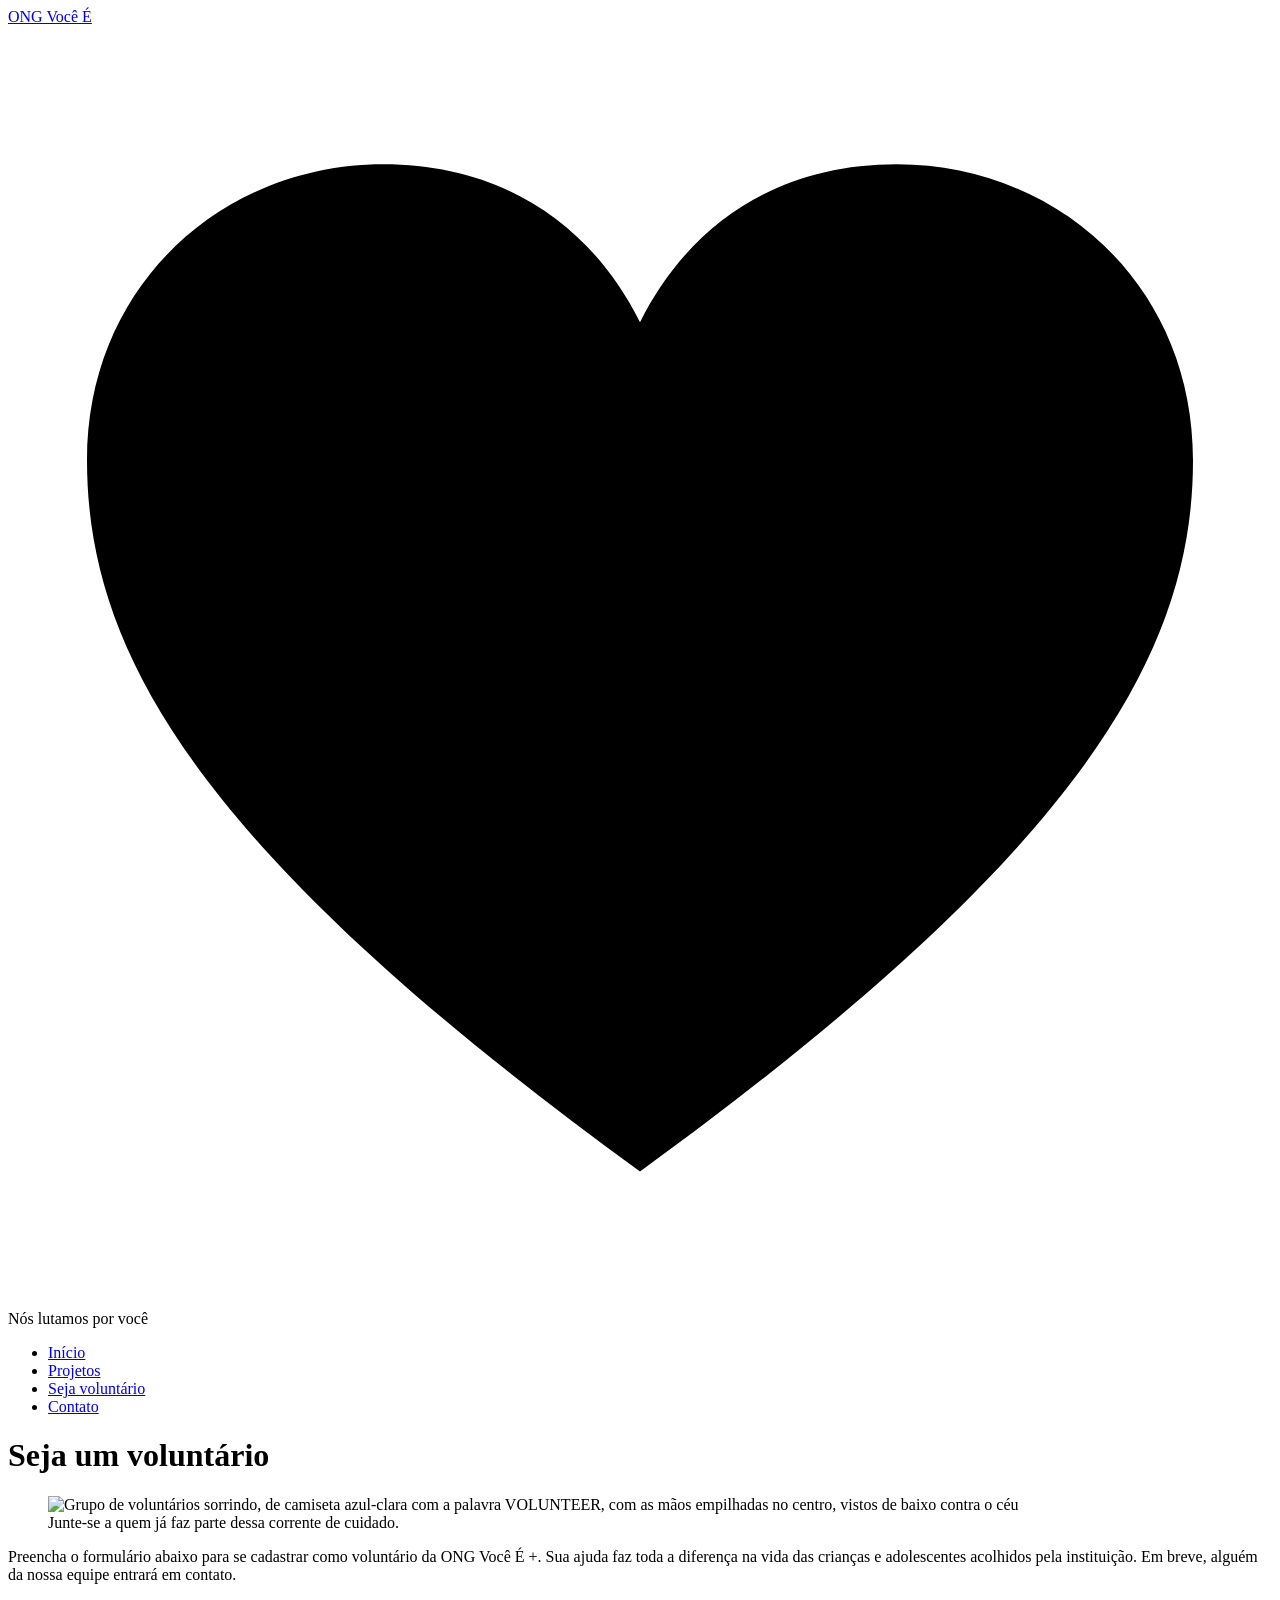
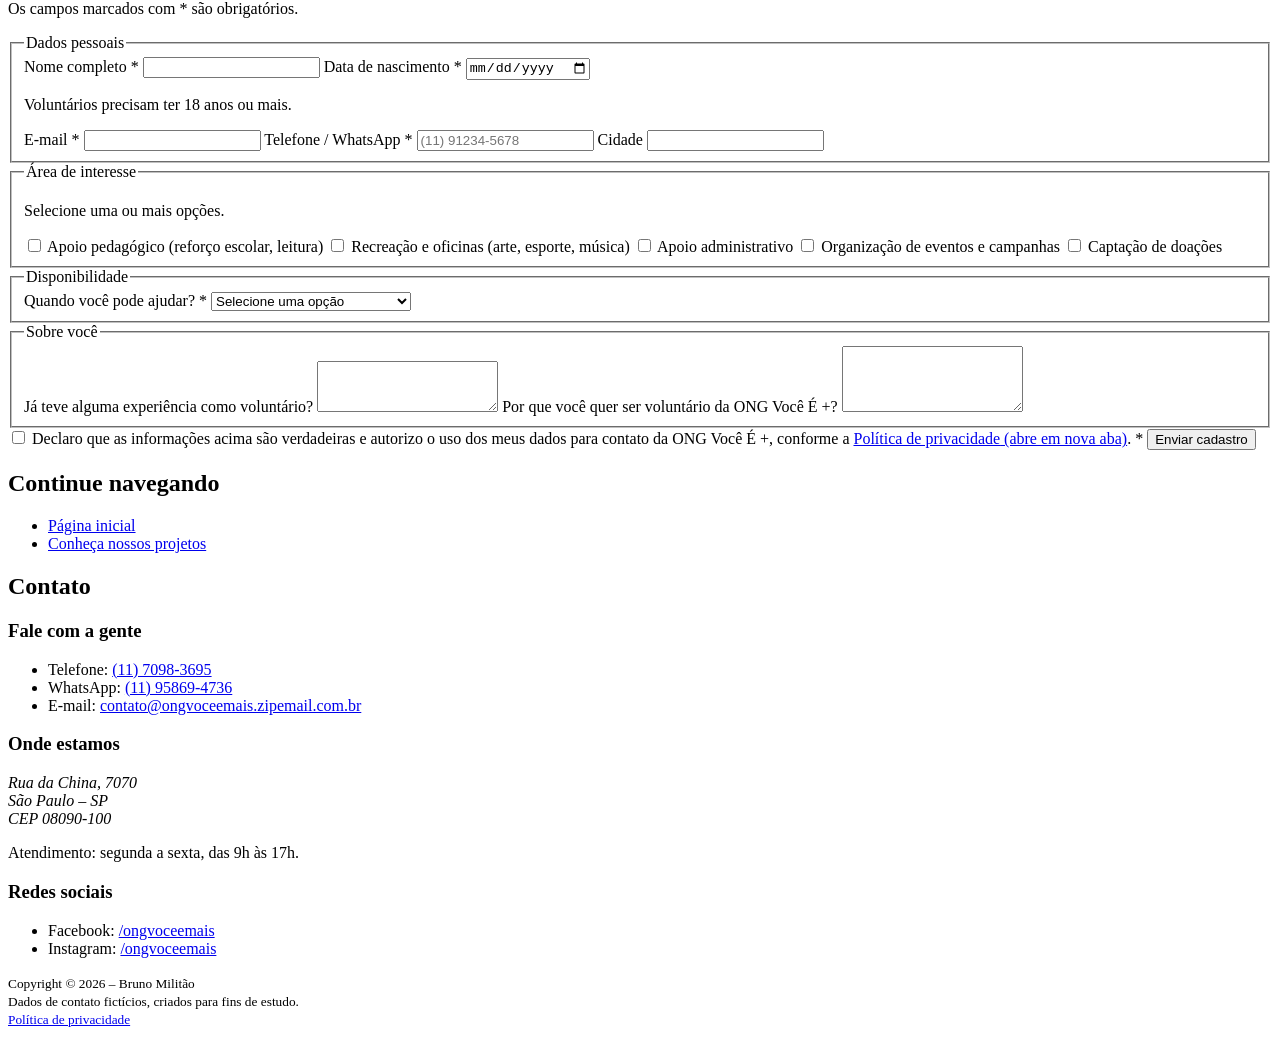
==== cadastro-voluntario.html @ ab565394 "feat: adicionar versão inicial do projeto ONG Você É + Adiciona estrutura HTML, estilos CSS, scripts" ====
<!DOCTYPE html>
<html lang="pt-BR">
<head>
  <meta charset="UTF-8">
  <meta name="viewport" content="width=device-width, initial-scale=1">
  <title>Seja voluntário | ONG Você É +</title>
  <meta name="description" content="Cadastre-se como voluntário da ONG Você É + e ajude crianças e adolescentes acolhidos pela instituição.">

  <link rel="stylesheet" href="css/styles.css">
</head>

<body class="pagina-cadastro">

  <header class="topo">
    <div class="marca">
      <a class="marca-nome" href="ong-voce-e-mais.html">
        ONG Você É
        <svg class="logo-mais" viewBox="0 0 64 64" role="img" aria-label="mais" focusable="false">
          <path class="coracao" d="M32 58C10 42 4 32 4 22C4 13 11 7 19 7C25 7 29.5 10 32 15C34.5 10 39 7 45 7C53 7 60 13 60 22C60 32 54 42 32 58Z"/>
          <path class="mais" d="M32 21V41M22 31H42"/>
        </svg>
      </a>
      <p>Nós lutamos por você</p>
    </div>

    <nav aria-label="Menu principal">
      <ul>
        <li><a href="ong-voce-e-mais.html">Início</a></li>
        <li><a href="projetos.html">Projetos</a></li>
        <li><a href="cadastro-voluntario.html" aria-current="page">Seja voluntário</a></li>
        <li><a href="#contato">Contato</a></li>
      </ul>
    </nav>
  </header>

  <main id="conteudo-principal">
    <h1>Seja um voluntário</h1>
    <figure class="figura-topo">
      <picture>
        <img width="880" height="528" src="img/333.jpeg" alt="Grupo de voluntários sorrindo, de camiseta azul-clara com a palavra VOLUNTEER, com as mãos empilhadas no centro, vistos de baixo contra o céu">
      </picture>
      <figcaption>Junte-se a quem já faz parte dessa corrente de cuidado.</figcaption>
    </figure>

    <p class="intro">
      Preencha o formulário abaixo para se cadastrar como voluntário da ONG Você É +.
      Sua ajuda faz toda a diferença na vida das crianças e adolescentes acolhidos pela
      instituição. Em breve, alguém da nossa equipe entrará em contato.
    </p>

    <!-- Mensagem de confirmação ou erro (preenchida por js/cadastro.js) -->
    <div id="retorno-cadastro" class="retorno" role="status" hidden></div>

    <!-- Formulário em MODO DEMONSTRAÇÃO: sem data-endpoint, nada é enviado.
         Para receber cadastros de verdade, preencha data-endpoint (e action,
         para funcionar também sem JavaScript) com o endereço de um servidor ou
         serviço de formulários, como o Formspree. -->
    <form id="form-voluntario" class="formulario" action="#" method="post" data-endpoint="">

      <p class="campo-ajuda">Os campos marcados com <span class="obrigatorio">*</span> são obrigatórios.</p>

      <fieldset>
        <legend>Dados pessoais</legend>

        <label for="nome">Nome completo <span class="obrigatorio" aria-hidden="true">*</span></label>
        <input type="text" id="nome" name="nome" autocomplete="name" required>

        <label for="nascimento">Data de nascimento <span class="obrigatorio" aria-hidden="true">*</span></label>
        <input type="date" id="nascimento" name="nascimento" autocomplete="bday" required
               aria-describedby="nascimento-ajuda" data-idade-minima="18">
        <p class="campo-ajuda" id="nascimento-ajuda">Voluntários precisam ter 18 anos ou mais.</p>

        <label for="email">E-mail <span class="obrigatorio" aria-hidden="true">*</span></label>
        <input type="email" id="email" name="email" autocomplete="email" required>

        <label for="telefone">Telefone / WhatsApp <span class="obrigatorio" aria-hidden="true">*</span></label>
        <input type="tel" id="telefone" name="telefone" autocomplete="tel" placeholder="(11) 91234-5678" required>

        <label for="cidade">Cidade</label>
        <input type="text" id="cidade" name="cidade" autocomplete="address-level2">
      </fieldset>

      <fieldset>
        <legend>Área de interesse</legend>
        <p class="campo-ajuda">Selecione uma ou mais opções.</p>

        <label class="checkbox">
          <input type="checkbox" name="area" value="apoio-pedagogico">
          Apoio pedagógico (reforço escolar, leitura)
        </label>
        <label class="checkbox">
          <input type="checkbox" name="area" value="recreacao">
          Recreação e oficinas (arte, esporte, música)
        </label>
        <label class="checkbox">
          <input type="checkbox" name="area" value="administrativo">
          Apoio administrativo
        </label>
        <label class="checkbox">
          <input type="checkbox" name="area" value="eventos">
          Organização de eventos e campanhas
        </label>
        <label class="checkbox">
          <input type="checkbox" name="area" value="doacoes">
          Captação de doações
        </label>
      </fieldset>

      <fieldset>
        <legend>Disponibilidade</legend>

        <label for="disponibilidade">Quando você pode ajudar? <span class="obrigatorio" aria-hidden="true">*</span></label>
        <select id="disponibilidade" name="disponibilidade" required>
          <option value="">Selecione uma opção</option>
          <option value="dias-uteis">Dias úteis</option>
          <option value="fins-de-semana">Fins de semana</option>
          <option value="eventual">Eventual / conforme demanda</option>
        </select>
      </fieldset>

      <fieldset>
        <legend>Sobre você</legend>

        <label for="experiencia">Já teve alguma experiência como voluntário?</label>
        <textarea id="experiencia" name="experiencia" rows="3"></textarea>

        <label for="mensagem">Por que você quer ser voluntário da ONG Você É +?</label>
        <textarea id="mensagem" name="mensagem" rows="4"></textarea>
      </fieldset>

      <label class="checkbox checkbox-termo">
        <input type="checkbox" name="termo" required>
        <span>
          Declaro que as informações acima são verdadeiras e autorizo o uso dos meus dados
          para contato da ONG Você É +, conforme a
          <a href="privacidade.html" target="_blank" rel="noopener">Política de privacidade<span class="so-leitor"> (abre em nova aba)</span></a>.
          <span class="obrigatorio" aria-hidden="true">*</span>
        </span>
      </label>

      <button type="submit" class="botao-enviar">Enviar cadastro</button>
    </form>

    <nav class="mais-paginas" aria-labelledby="mais-paginas-titulo">
      <h2 id="mais-paginas-titulo">Continue navegando</h2>
      <ul>
        <li><a href="ong-voce-e-mais.html">Página inicial</a></li>
        <li><a href="projetos.html">Conheça nossos projetos</a></li>
      </ul>
    </nav>

  </main>

  <footer id="contato">
    <div class="rodape-conteudo">
      <h2>Contato</h2>

      <div class="contato-grade">
        <div>
          <h3>Fale com a gente</h3>
          <ul>
            <li>Telefone: <a class="tel" href="tel:+551170983695">(11) 7098-3695</a></li>
            <li>WhatsApp: <a class="tel" href="https://wa.me/5511958694736">(11) 95869-4736</a></li>
            <li>E-mail: <a href="mailto:contato@ongvoceemais.zipemail.com.br">contato@ongvoceemais.zipemail.com.br</a></li>
          </ul>
        </div>

        <div>
          <h3>Onde estamos</h3>
          <address>
            Rua da China, 7070<br>
            São Paulo &ndash; SP<br>
            CEP 08090-100
          </address>
          <p>Atendimento: segunda a sexta, das 9h às 17h.</p>
        </div>

        <div>
          <h3>Redes sociais</h3>
          <ul>
            <li>Facebook: <a href="https://facebook.com/ongvoceemais">/ongvoceemais</a></li>
            <li>Instagram: <a href="https://instagram.com/ongvoceemais">/ongvoceemais</a></li>
          </ul>
        </div>
      </div>

      <p class="rodape-fim">
        <small>Copyright &copy; 2026 &ndash; Bruno Militão</small><br>
        <small>Dados de contato fictícios, criados para fins de estudo.</small><br>
        <small><a href="privacidade.html">Política de privacidade</a></small>
      </p>
    </div>
  </footer>

  <script src="js/cadastro.js" defer></script>
  <script src="js/copiar-pix.js" defer></script>
  <script src="js/router.js" defer></script>
</body>
</html>
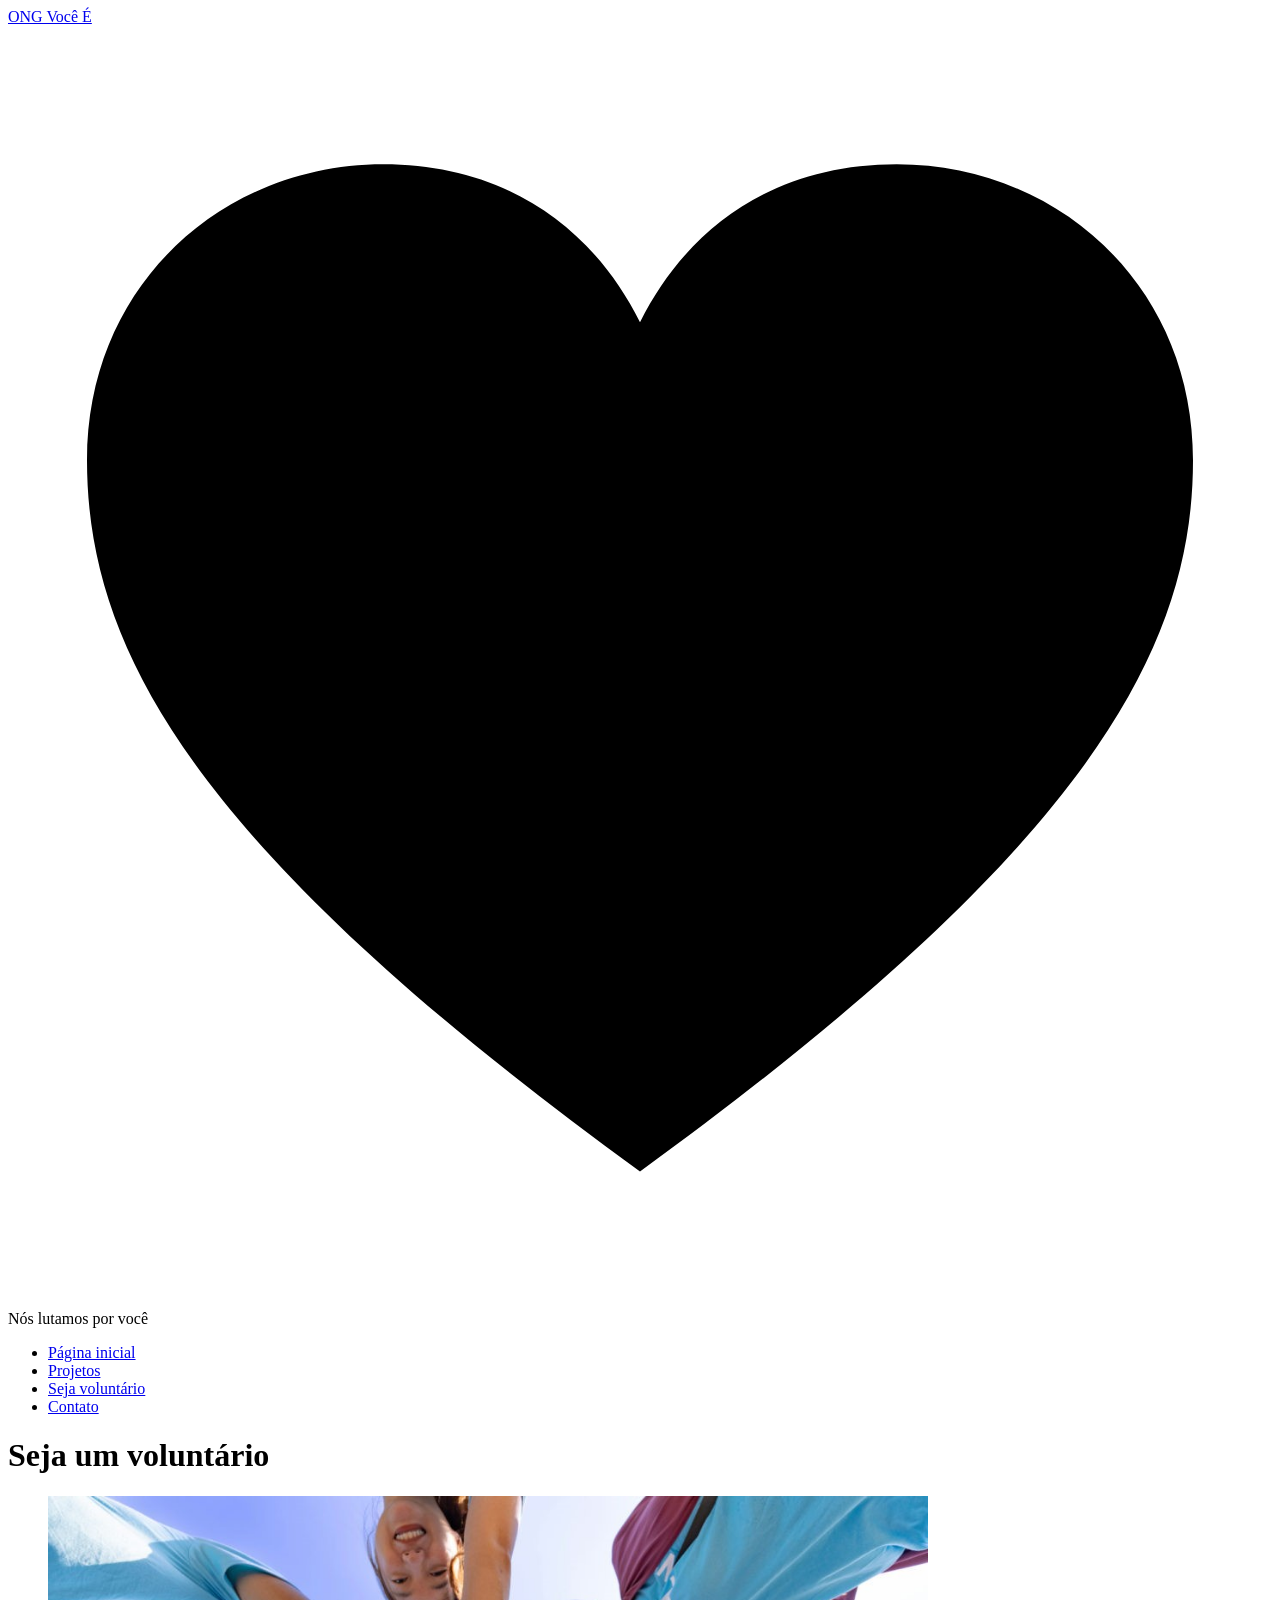
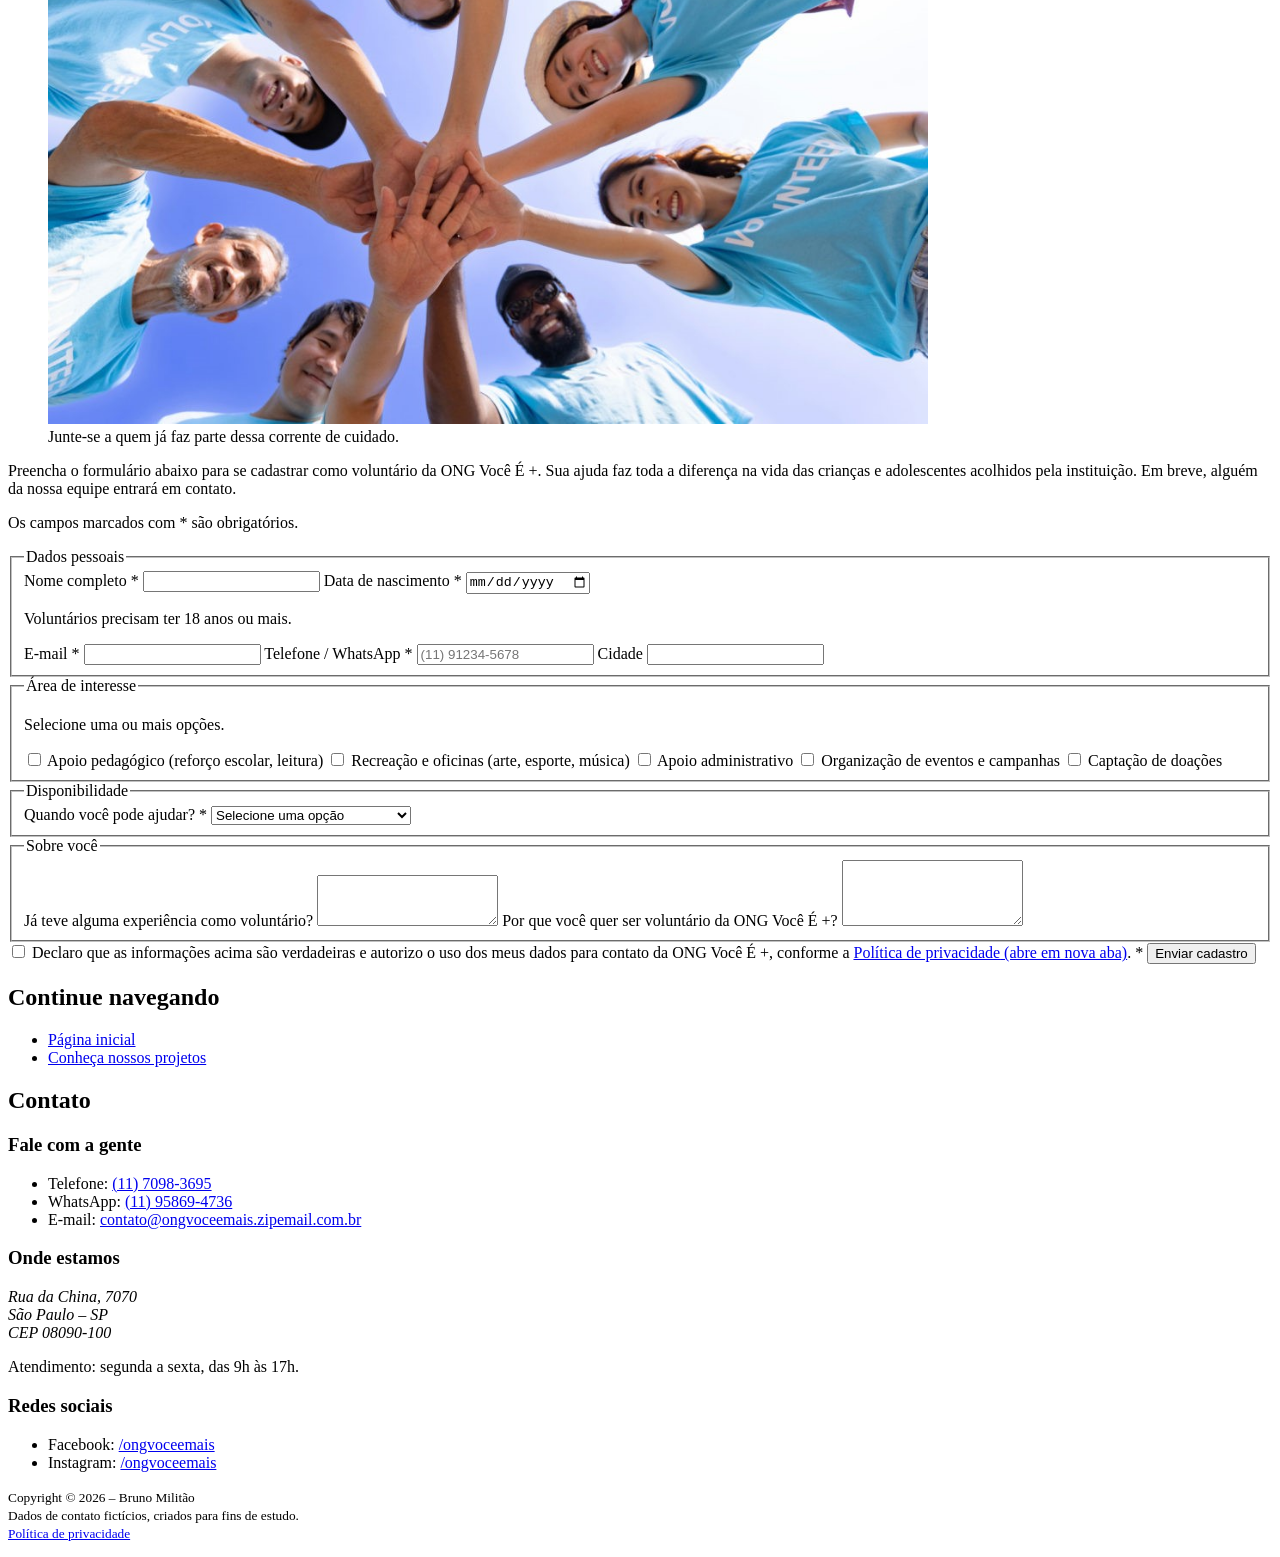
==== commit 43d7f54a: "fix: corrigir caminhos da página de voluntariado Atualiza referências de CSS, imagem, scripts e link" ====
--- a/cadastro-voluntario.html
+++ b/cadastro-voluntario.html
@@ -6,14 +6,14 @@
   <title>Seja voluntário | ONG Você É +</title>
   <meta name="description" content="Cadastre-se como voluntário da ONG Você É + e ajude crianças e adolescentes acolhidos pela instituição.">
 
-  <link rel="stylesheet" href="css/styles.css">
+  <link rel="stylesheet" href="estilos.css">
 </head>
 
 <body class="pagina-cadastro">
 
   <header class="topo">
     <div class="marca">
-      <a class="marca-nome" href="ong-voce-e-mais.html">
+      <a class="marca-nome" href="index.html">
         ONG Você É
         <svg class="logo-mais" viewBox="0 0 64 64" role="img" aria-label="mais" focusable="false">
           <path class="coracao" d="M32 58C10 42 4 32 4 22C4 13 11 7 19 7C25 7 29.5 10 32 15C34.5 10 39 7 45 7C53 7 60 13 60 22C60 32 54 42 32 58Z"/>
@@ -24,8 +24,7 @@
     </div>
 
     <nav aria-label="Menu principal">
-      <ul>
-        <li><a href="ong-voce-e-mais.html">Início</a></li>
+      <ul><li><a href="index.html">Página inicial</a></li>
         <li><a href="projetos.html">Projetos</a></li>
         <li><a href="cadastro-voluntario.html" aria-current="page">Seja voluntário</a></li>
         <li><a href="#contato">Contato</a></li>
@@ -37,7 +36,7 @@
     <h1>Seja um voluntário</h1>
     <figure class="figura-topo">
       <picture>
-        <img width="880" height="528" src="img/333.jpeg" alt="Grupo de voluntários sorrindo, de camiseta azul-clara com a palavra VOLUNTEER, com as mãos empilhadas no centro, vistos de baixo contra o céu">
+        <img width="880" height="528" src="333.jpeg" alt="Grupo de voluntários sorrindo, de camiseta azul-clara com a palavra VOLUNTEER, com as mãos empilhadas no centro, vistos de baixo contra o céu">
       </picture>
       <figcaption>Junte-se a quem já faz parte dessa corrente de cuidado.</figcaption>
     </figure>
@@ -144,7 +143,7 @@
     <nav class="mais-paginas" aria-labelledby="mais-paginas-titulo">
       <h2 id="mais-paginas-titulo">Continue navegando</h2>
       <ul>
-        <li><a href="ong-voce-e-mais.html">Página inicial</a></li>
+        <li><a href="index.html">Página inicial</a></li>
         <li><a href="projetos.html">Conheça nossos projetos</a></li>
       </ul>
     </nav>
@@ -192,8 +191,8 @@
     </div>
   </footer>
 
-  <script src="js/cadastro.js" defer></script>
-  <script src="js/copiar-pix.js" defer></script>
-  <script src="js/router.js" defer></script>
+<script src="cadastro.js" defer></script>
+<script src="copiar-pix.js" defer></script>
+<script src="roteador.js" defer></script>
 </body>
 </html>
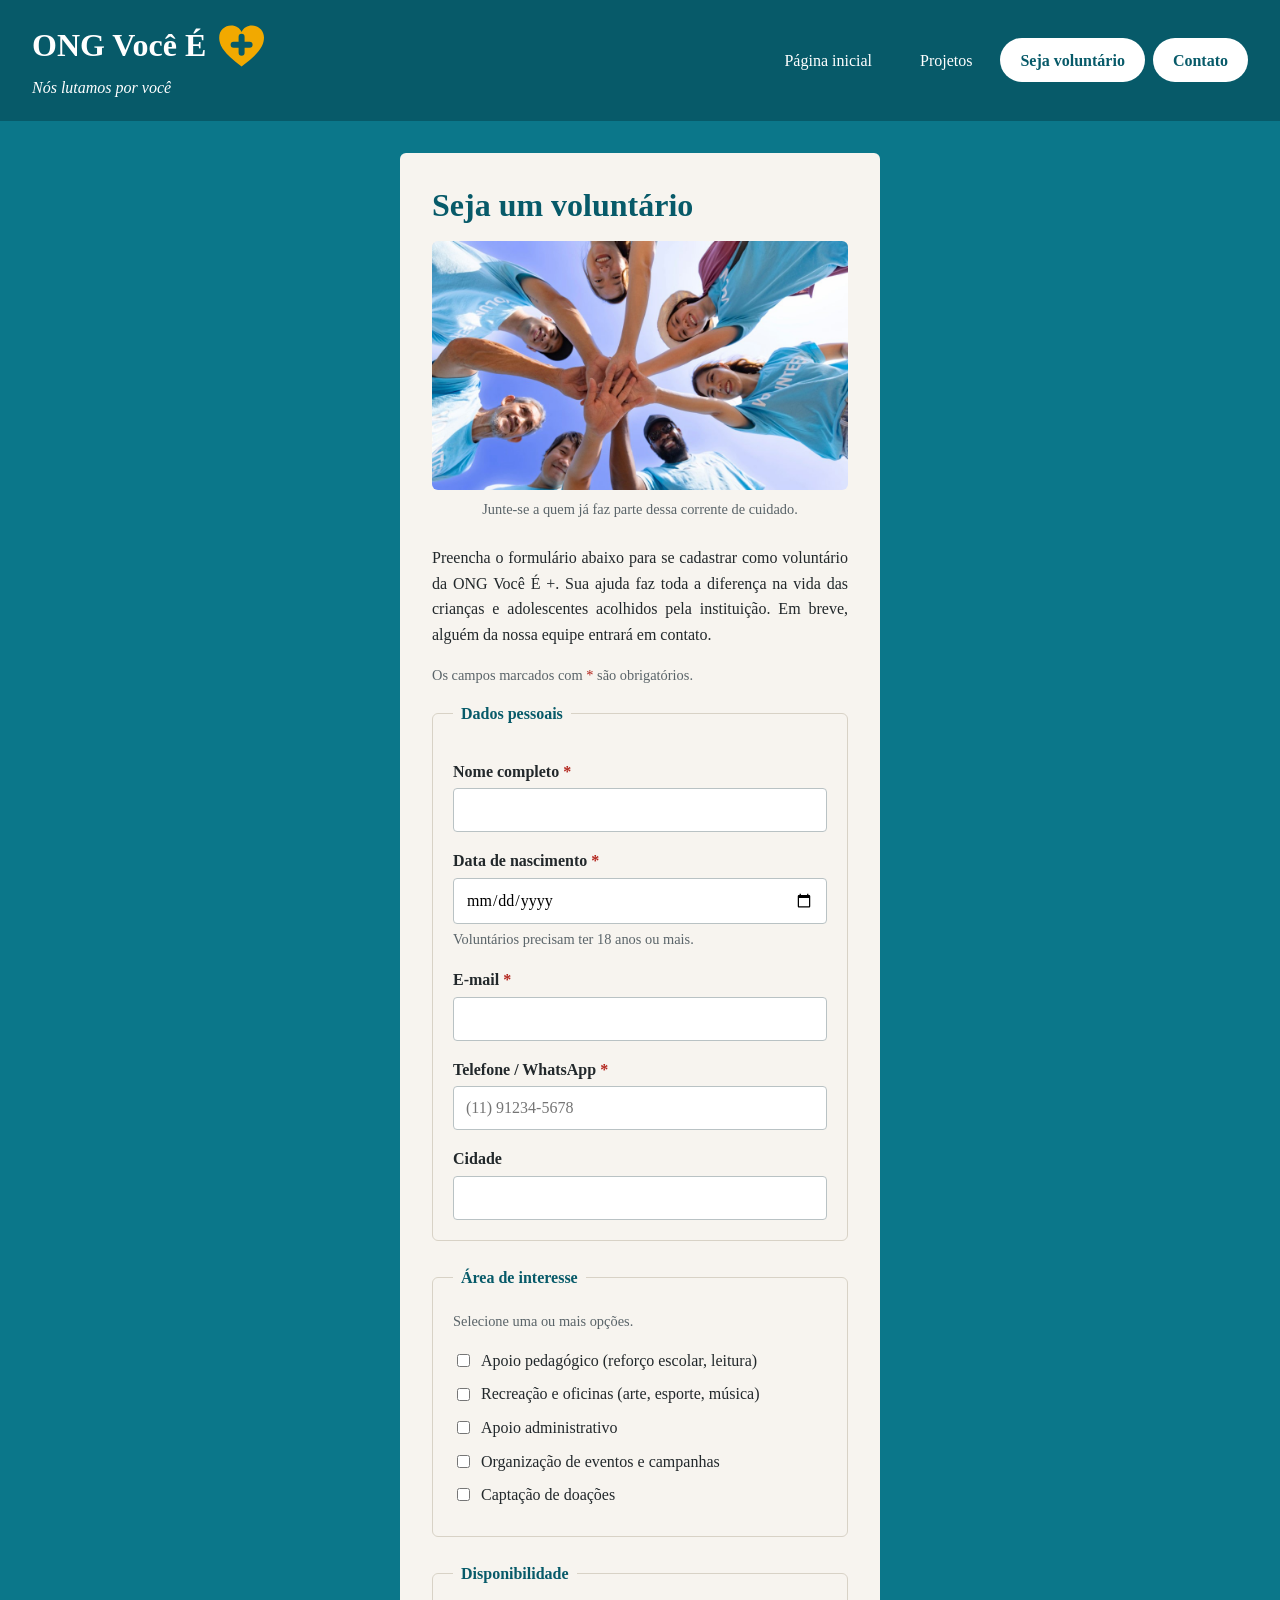
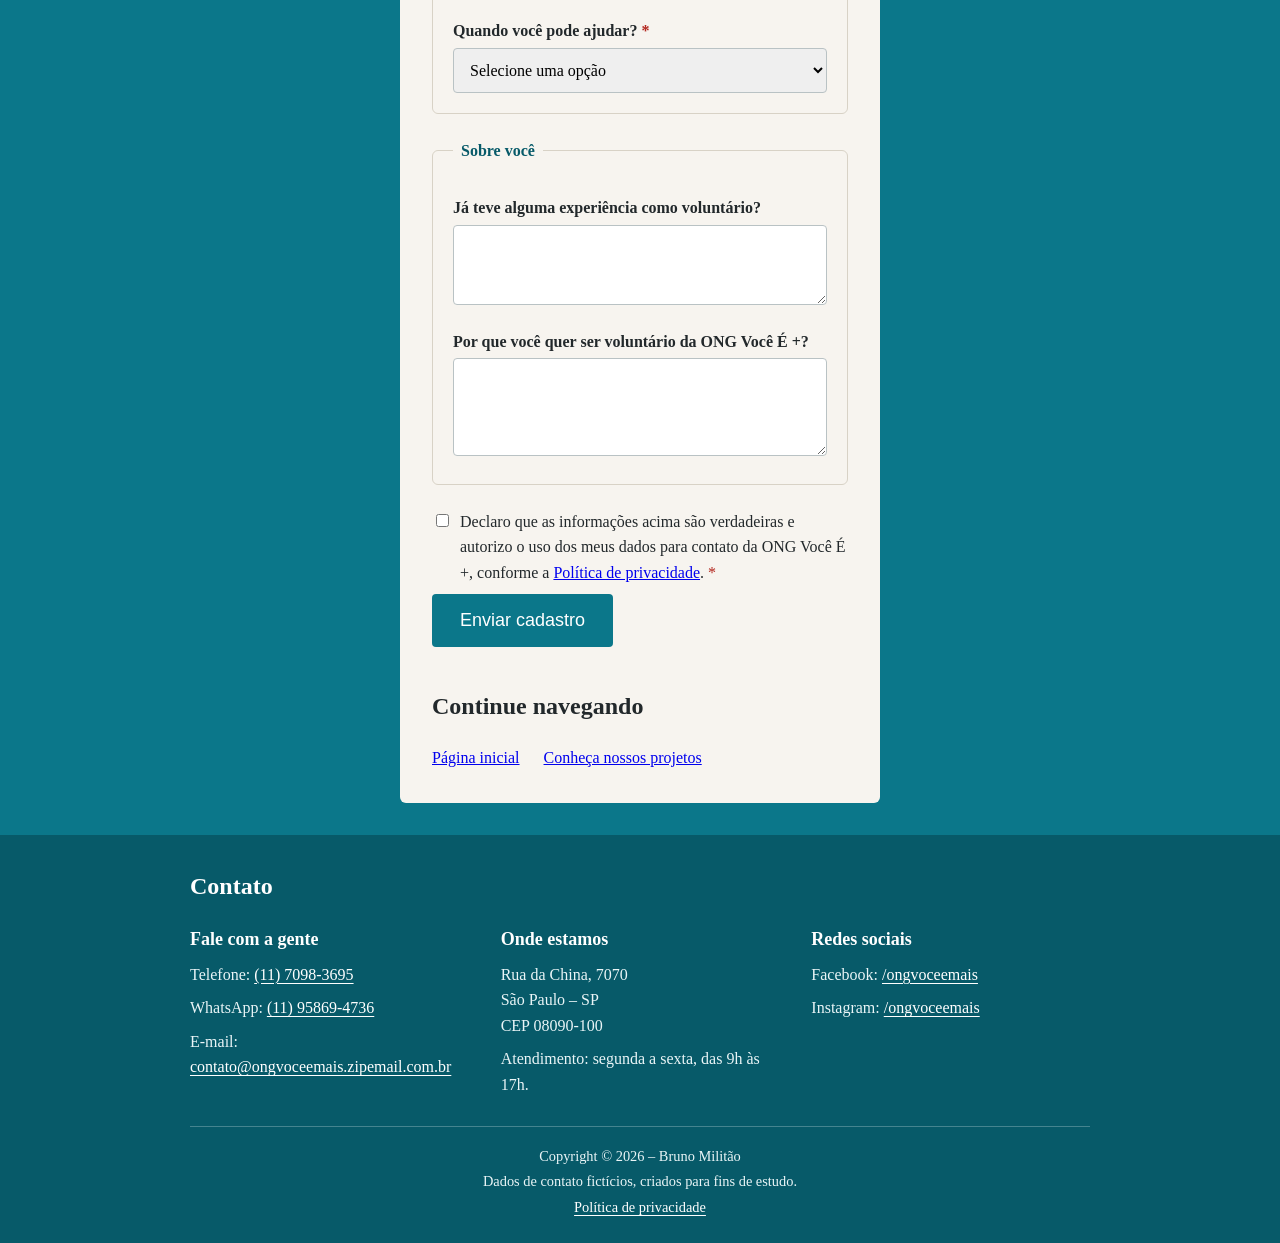
==== commit cbeb64e2: "fix: carregar templates na página de voluntariado Adiciona o templates.js à página de voluntariado p" ====
--- a/cadastro-voluntario.html
+++ b/cadastro-voluntario.html
@@ -194,5 +194,6 @@
 <script src="cadastro.js" defer></script>
 <script src="copiar-pix.js" defer></script>
 <script src="roteador.js" defer></script>
+<script src="templates.js"></script>
 </body>
 </html>
--- a/estilos.css
+++ b/estilos.css
@@ -0,0 +1,674 @@
+/* ==========================================================================
+   ONG Você É + — folha de estilos compartilhada por todas as páginas
+
+   Índice
+   1. Base
+   2. Cabeçalho, marca e menu
+   3. Área de conteúdo (comum às páginas)
+   4. Página inicial
+   5. Página de projetos (doação via Pix)
+   6. Página de cadastro de voluntário
+   7. Política de privacidade
+   8. Rodapé
+
+   Variáveis (design tokens) em :root: cores, tipografia (--fs-1 a --fs-5) e
+   espaçamento em grade de 4 px (--sp-1 a --sp-10). Nenhum valor de cor, de
+   tamanho de fonte ou de espaço é escrito fora delas.
+
+   Cada página traz uma classe no <body> (pagina-inicio, pagina-projetos,
+   pagina-cadastro, pagina-privacidade) para ajustes que valem só nela.
+   ========================================================================== */
+
+
+/* 1. Base ------------------------------------------------------------------ */
+
+:root {
+  /* Cores: primárias (identidade) */
+  --azul: #0b778a;
+  --azul-escuro: #075a69;
+
+  /* Cores: acento (ação e calor) */
+  --laranja: #f2a900;
+  --laranja-claro: #ffc233;
+  --laranja-escuro: #b87f00;
+
+  /* Cores: neutras */
+  --branco: #fff;
+  --areia: #f7f4ef;
+  --texto: #22282b;
+  --cinza-texto: #5a6469;
+  --texto-rodape: #eaf5f7;
+  --borda: #d8d2c6;
+  --borda-campo: #b9c2c4;
+
+  /* Cores: translúcidas (hover, divisores e sombra) */
+  --realce: rgba(255, 255, 255, 0.18);
+  --divisor: rgba(255, 255, 255, 0.25);
+  --sombra: rgba(0, 0, 0, 0.18);
+
+  /* Cores: semântica */
+  --erro: #b3261e;
+
+  /* Tipografia: cinco tamanhos (14,4 / 16 / 18 / 24 / 32 px) */
+  --fs-1: 0.9rem;     /* texto auxiliar: legendas, dicas, avisos */
+  --fs-2: 1rem;       /* texto base */
+  --fs-3: 1.125rem;   /* subtítulos e botões */
+  --fs-4: 1.5rem;     /* títulos de seção */
+  --fs-5: 2rem;       /* marca e título da página */
+
+  /* Espaçamento: grade de 4 px; o número do token é o múltiplo de 4 */
+  --sp-1: 0.25rem;    /*  4 px */
+  --sp-2: 0.5rem;     /*  8 px */
+  --sp-3: 0.75rem;    /* 12 px */
+  --sp-4: 1rem;       /* 16 px */
+  --sp-5: 1.25rem;    /* 20 px */
+  --sp-6: 1.5rem;     /* 24 px */
+  --sp-7: 1.75rem;    /* 28 px */
+  --sp-8: 2rem;       /* 32 px */
+  --sp-10: 2.5rem;    /* 40 px */
+}
+
+html { scroll-behavior: smooth; }
+
+* { box-sizing: border-box; }
+
+[hidden] { display: none !important; }
+
+body {
+  margin: 0;
+  background-color: var(--azul);
+  color: var(--texto);
+  font-family: Georgia, "Times New Roman", serif;
+  font-size: var(--fs-2);
+  line-height: 1.6;
+}
+
+/* Texto só para leitores de tela */
+.so-leitor {
+  position: absolute;
+  width: 1px;
+  height: 1px;
+  margin: -1px;
+  padding: 0;
+  overflow: hidden;
+  clip: rect(0 0 0 0);
+  white-space: nowrap;
+  border: 0;
+}
+
+
+/* 2. Cabeçalho, marca e menu ------------------------------------------------ */
+
+/* Cabeçalho: marca à esquerda, menu à direita */
+.topo {
+  background-color: var(--azul-escuro);
+  color: var(--branco);
+  padding: var(--sp-5) var(--sp-8);
+  display: flex;
+  align-items: center;
+  justify-content: space-between;
+  flex-wrap: wrap;
+  gap: var(--sp-4) var(--sp-8);
+}
+
+/* A marca é um link para a página inicial (o <h1> de cada página
+   descreve o assunto da própria página) */
+.marca-nome {
+  display: flex;
+  align-items: center;
+  gap: 0.3em;
+  width: fit-content;
+  margin: 0 0 var(--sp-1);
+  font-size: var(--fs-5);
+  font-weight: bold;
+  line-height: 1.2;
+  color: var(--branco);
+  text-decoration: none;
+}
+
+.marca-nome:focus-visible {
+  outline: 2px solid var(--branco);
+  outline-offset: 4px;
+  border-radius: 4px;
+}
+
+.topo p { margin: 0; font-style: italic; text-indent: 0; text-align: left; }
+
+/* Logomarca: um coração com o "+" recortado no meio */
+.logo-mais {
+  flex: none;
+  width: 1.6em;
+  height: 1.6em;
+  animation: batida 1.3s ease-in-out 0.5s 1;
+}
+.logo-mais .coracao { fill: var(--laranja); }
+.logo-mais .mais {
+  fill: none;
+  stroke: var(--azul-escuro);
+  stroke-width: 7.5;
+  stroke-linecap: round;
+}
+
+/* O coração bate duas vezes ao carregar a página e para */
+@keyframes batida {
+  0%, 60%, 100% { transform: scale(1); }
+  15%, 45%      { transform: scale(1.18); }
+  30%           { transform: scale(1); }
+}
+
+/* Menu principal */
+.topo nav ul {
+  list-style: none;
+  margin: 0;
+  padding: 0;
+  display: flex;
+  flex-wrap: wrap;
+  gap: var(--sp-2);
+}
+
+.topo nav a {
+  display: flex;
+  align-items: center;
+  min-height: 2.75rem;   /* 44 px: área de toque confortável */
+  color: var(--branco);
+  text-decoration: none;
+  padding: var(--sp-2) var(--sp-5);
+  border-radius: 999px;
+  transition: background-color 0.2s;
+}
+
+.topo nav a:hover { background-color: var(--realce); }
+
+.topo nav a:focus-visible {
+  outline: 2px solid var(--branco);
+  outline-offset: 2px;
+}
+
+/* Página atual */
+.topo nav a[aria-current="page"] {
+  background-color: var(--branco);
+  color: var(--azul-escuro);
+  font-weight: bold;
+}
+
+/* Celular: marca em cima, menu embaixo ocupando a largura toda */
+@media (max-width: 640px) {
+  .topo { padding: var(--sp-4) var(--sp-5); }
+  .topo nav { width: 100%; }
+  .topo nav ul { justify-content: space-between; gap: var(--sp-1); }
+  .topo nav a { padding: var(--sp-2) var(--sp-2); font-size: var(--fs-1); }
+}
+
+
+/* 3. Área de conteúdo (comum às páginas) ------------------------------------ */
+
+main {
+  max-width: 70ch;          /* linha de leitura confortável */
+  margin: var(--sp-8) auto;
+  padding: var(--sp-8);
+  background-color: var(--areia);
+  border-radius: 6px;
+}
+
+/* <h1>: assunto da página */
+main h1 {
+  margin: 0 0 var(--sp-4);
+  font-size: var(--fs-5);
+  line-height: 1.25;
+  color: var(--azul-escuro);
+}
+
+h2 { margin-top: var(--sp-10); font-size: var(--fs-4); }
+h3 { margin-bottom: var(--sp-1); font-size: var(--fs-3); }
+small { font-size: var(--fs-1); }
+
+p {
+  text-align: justify;
+  text-indent: 40px;
+}
+
+.meta {
+  color: var(--cinza-texto);
+  font-size: var(--fs-1);
+  text-indent: 0;
+}
+
+blockquote {
+  margin: var(--sp-6) 0;
+  padding-left: var(--sp-4);
+  border-left: 4px solid var(--azul);
+  font-style: italic;
+}
+
+img { max-width: 100%; height: auto; display: block; }
+
+/* O elemento picture só escolhe o formato; a imagem dentro dele é que ocupa o espaço */
+picture { display: block; }
+
+figure { margin: var(--sp-6) 0; }
+
+figcaption {
+  font-size: var(--fs-1);
+  color: var(--cinza-texto);
+  margin-top: var(--sp-2);
+}
+
+/* Bloco "Conheça mais" / "Continue navegando" no fim do conteúdo */
+.mais-paginas ul {
+  list-style: none;
+  margin: 0;
+  padding: 0;
+  display: flex;
+  flex-wrap: wrap;
+  gap: var(--sp-2) var(--sp-6);
+}
+
+/* Celular: quadro ocupa mais a tela e o texto não fica esticado */
+@media (max-width: 640px) {
+  main { margin: var(--sp-4) var(--sp-3); padding: var(--sp-5); }
+  p, main > p.intro { text-align: left; }
+}
+
+
+/* 4. Página inicial --------------------------------------------------------- */
+
+/* Destaque no topo: foto menor + chamada com botões */
+.destaque {
+  display: flex;
+  flex-wrap: wrap;
+  align-items: center;
+  gap: var(--sp-6) var(--sp-7);
+  margin-bottom: var(--sp-2);
+}
+
+.destaque figure { flex: 0 0 210px; margin: 0; }
+
+.destaque img {
+  width: 100%;
+  border-radius: 8px;
+  box-shadow: 0 6px 18px var(--sombra);
+}
+
+.chamada { flex: 1 1 240px; }
+.chamada h1 { margin: 0 0 var(--sp-2); font-size: var(--fs-5); line-height: 1.25; color: var(--azul-escuro); }
+.chamada p  { margin: 0 0 var(--sp-5); text-align: left; text-indent: 0; }
+
+/* Botão "Seja voluntário" */
+.botao-voluntario {
+  position: relative;
+  display: inline-flex;
+  align-items: center;
+  gap: var(--sp-3);
+  background-color: var(--laranja);
+  color: var(--texto);
+  font-size: var(--fs-3);
+  font-weight: bold;
+  text-decoration: none;
+  padding: var(--sp-4) var(--sp-7);
+  border-radius: 999px;
+  box-shadow: 0 4px 0 var(--laranja-escuro);
+  transition: transform 0.15s, background-color 0.2s, box-shadow 0.15s;
+}
+
+/* Anel que "pulsa" para chamar atenção */
+.botao-voluntario::after {
+  content: "";
+  position: absolute;
+  inset: 0;
+  border: 3px solid var(--laranja);
+  border-radius: inherit;
+  pointer-events: none;
+  animation: pulsar 2.4s ease-out infinite;
+}
+
+.botao-voluntario .seta { transition: transform 0.2s; }
+
+.botao-voluntario:hover,
+.botao-voluntario:focus-visible {
+  background-color: var(--laranja-claro);
+  transform: translateY(-2px);
+  box-shadow: 0 6px 0 var(--laranja-escuro);
+}
+
+.botao-voluntario:hover .seta,
+.botao-voluntario:focus-visible .seta { transform: translateX(6px); }
+
+.botao-voluntario:focus-visible {
+  outline: 3px solid var(--azul-escuro);
+  outline-offset: 4px;
+}
+
+.botao-voluntario:active {
+  transform: translateY(3px);
+  box-shadow: 0 1px 0 var(--laranja-escuro);
+}
+
+@keyframes pulsar {
+  0%   { transform: scale(1);        opacity: 0.8; }
+  100% { transform: scale(1.18, 1.5); opacity: 0; }
+}
+
+/* Botões lado a lado; "Doe via Pix" é o botão secundário */
+.acoes {
+  display: flex;
+  flex-wrap: wrap;
+  align-items: center;
+  gap: var(--sp-4) var(--sp-4);
+}
+
+.botao-doar {
+  display: inline-flex;
+  align-items: center;
+  justify-content: center;
+  color: var(--azul-escuro);
+  font-size: var(--fs-3);
+  font-weight: bold;
+  text-decoration: none;
+  padding: var(--sp-3) var(--sp-6);
+  border: 2px solid var(--azul-escuro);
+  border-radius: 999px;
+  transition: background-color 0.2s, color 0.2s, transform 0.15s;
+}
+
+.botao-doar:hover,
+.botao-doar:focus-visible {
+  background-color: var(--azul-escuro);
+  color: var(--branco);
+  transform: translateY(-2px);
+}
+
+.botao-doar:focus-visible { outline: 3px solid var(--azul-escuro); outline-offset: 4px; }
+.botao-doar:active { transform: translateY(2px); }
+
+/* Segunda foto (globo): menor e centralizada */
+#fotos { max-width: 320px; margin: var(--sp-6) auto; }
+#fotos figcaption { text-align: center; }
+
+@media (max-width: 640px) {
+  .destaque figure { flex-basis: 100%; max-width: 300px; margin: 0 auto; }
+  .chamada { text-align: center; }
+  .chamada h1 { font-size: var(--fs-4); }
+  .acoes { flex-direction: column; align-items: stretch; }
+  .botao-voluntario,
+  .botao-doar { width: 100%; justify-content: center; }
+}
+
+
+/* 5. Página de projetos (doação via Pix) ------------------------------------ */
+
+/* Nome de cada projeto: <h2> na hierarquia, com o aspecto de subtítulo */
+h2.item-projeto { margin: 1em 0 var(--sp-1); font-size: var(--fs-3); }
+
+/* Badges de categorização dos projetos */
+.badge {
+  display: inline-block;
+  margin-left: var(--sp-2);
+  padding: var(--sp-1) var(--sp-3);
+  border-radius: 999px;
+  font-size: var(--fs-1);
+  line-height: 1.4;
+  vertical-align: middle;
+  white-space: nowrap;
+}
+
+.badge-andamento {
+  background-color: var(--laranja);
+  color: var(--texto);
+}
+
+.badge-ativo {
+  background-color: var(--azul-escuro);
+  color: var(--branco);
+}
+
+
+.pix {
+  background-color: var(--branco);
+  border: 1px solid var(--borda);
+  border-left: 6px solid var(--azul);
+  border-radius: 6px;
+  padding: var(--sp-5);
+  margin: var(--sp-4) 0;
+}
+
+.pix-dados { margin: 0 0 var(--sp-4); }
+.pix-dados div { margin: 0 0 var(--sp-3); }
+.pix-dados dt { font-size: var(--fs-1); color: var(--cinza-texto); }
+.pix-dados dd { margin: 0; font-weight: bold; }
+
+.pix-chave {
+  font-family: "Courier New", monospace;
+  font-size: var(--fs-4);
+  letter-spacing: 0.5px;
+  user-select: all;
+  overflow-wrap: anywhere;
+}
+
+.botao-copiar {
+  background-color: var(--azul-escuro);
+  color: var(--branco);
+  border: none;
+  padding: var(--sp-3) var(--sp-6);
+  border-radius: 999px;
+  font-family: inherit;
+  font-size: var(--fs-3);
+  cursor: pointer;
+  transition: background-color 0.2s, transform 0.15s;
+}
+
+.botao-copiar:hover { background-color: var(--azul); }
+.botao-copiar:active { transform: translateY(2px); }
+.botao-copiar:focus-visible { outline: 3px solid var(--azul-escuro); outline-offset: 3px; }
+
+/* Toast semântico exibido pelo JavaScript depois de copiar a chave Pix */
+.pix-status:empty { display: none; }
+
+.pix-status:not(:empty) {
+  position: fixed;
+  right: var(--sp-5);
+  bottom: var(--sp-5);
+  z-index: 1000;
+  max-width: min(360px, calc(100vw - 2 * var(--sp-5)));
+  margin: 0;
+  padding: var(--sp-4) var(--sp-5);
+  background-color: var(--azul-escuro);
+  color: var(--branco);
+  border: 1px solid var(--borda);
+  border-radius: 6px;
+  box-shadow: 0 6px 18px var(--sombra);
+  text-align: left;
+  text-indent: 0;
+  font-weight: bold;
+}
+
+.pix-aviso {
+  font-size: var(--fs-1);
+  color: var(--cinza-texto);
+  text-align: left;
+  text-indent: 0;
+}
+
+@media (max-width: 640px) {
+  .botao-copiar { width: 100%; }
+}
+
+
+/* 6. Página de cadastro de voluntário --------------------------------------- */
+
+/* Quadro mais estreito e parágrafos sem recuo (só a introdução é justificada) */
+.pagina-cadastro main { max-width: 60ch; }
+.pagina-cadastro main p { text-indent: 0; text-align: left; }
+.pagina-cadastro main > p.intro { text-align: justify; }
+
+.figura-topo { margin: 0 0 var(--sp-6); }
+
+.figura-topo img {
+  width: 100%;
+  height: auto;
+  border-radius: 6px;
+  display: block;
+}
+
+.figura-topo figcaption { text-align: center; }
+
+/* Formulário */
+.formulario fieldset {
+  border: 1px solid var(--borda);
+  border-radius: 6px;
+  margin: 0 0 var(--sp-6);
+  padding: var(--sp-4) var(--sp-5) var(--sp-5);
+}
+
+.formulario legend {
+  font-weight: bold;
+  padding: 0 var(--sp-2);
+  color: var(--azul-escuro);
+}
+
+.formulario label {
+  display: block;
+  font-weight: bold;
+  margin: var(--sp-4) 0 var(--sp-1);
+}
+
+.formulario label.checkbox {
+  font-weight: normal;
+  display: flex;
+  align-items: center;
+  gap: var(--sp-2);
+  margin: var(--sp-2) 0;
+}
+
+/* Termo de consentimento: texto longo, então a caixa fica alinhada ao topo */
+.formulario label.checkbox-termo { align-items: flex-start; }
+.formulario label.checkbox-termo input { margin-top: 0.4em; flex: none; }
+
+.formulario input[type="text"],
+.formulario input[type="email"],
+.formulario input[type="tel"],
+.formulario input[type="date"],
+.formulario select,
+.formulario textarea {
+  width: 100%;
+  padding: var(--sp-3);
+  border: 1px solid var(--borda-campo);
+  border-radius: 4px;
+  font-family: inherit;
+  font-size: var(--fs-2);
+}
+
+.formulario textarea { resize: vertical; }
+
+.campo-ajuda {
+  font-size: var(--fs-1);
+  color: var(--cinza-texto);
+  margin-top: var(--sp-1);
+}
+
+.obrigatorio { color: var(--erro); }
+
+.botao-enviar {
+  background-color: var(--azul);
+  color: var(--branco);
+  border: none;
+  padding: var(--sp-4) var(--sp-7);
+  border-radius: 4px;
+  font-size: var(--fs-3);
+  cursor: pointer;
+}
+
+.botao-enviar:hover,
+.botao-enviar:focus-visible { background-color: var(--azul-escuro); }
+.botao-enviar:focus-visible { outline: 3px solid var(--azul-escuro); outline-offset: 3px; }
+.botao-enviar:disabled { opacity: 0.7; cursor: wait; }
+
+/* Mensagem depois do envio (sucesso ou erro) */
+.retorno {
+  background-color: var(--branco);
+  border: 1px solid var(--borda);
+  border-left: 6px solid var(--azul);
+  border-radius: 6px;
+  padding: var(--sp-5);
+  margin: var(--sp-4) 0 var(--sp-6);
+}
+
+.retorno-erro { border-left-color: var(--erro); }
+
+.retorno h2 { margin: 0 0 var(--sp-2); font-size: var(--fs-4); line-height: 1.3; color: var(--azul-escuro); }
+.retorno-erro h2 { color: var(--erro); }
+.retorno h2:focus { outline: none; }
+.retorno p { margin: 0; }
+
+@media (max-width: 640px) {
+  .pagina-cadastro main > p.intro { text-align: left; }
+}
+
+
+/* 7. Política de privacidade ------------------------------------------------ */
+
+.aviso {
+  background-color: var(--branco);
+  border: 1px solid var(--borda);
+  border-left: 6px solid var(--laranja);
+  border-radius: 6px;
+  padding: var(--sp-4) var(--sp-5);
+  margin: 0 0 var(--sp-6);
+  font-size: var(--fs-1);
+  text-align: left;
+  text-indent: 0;
+}
+
+
+/* 8. Rodapé (bloco de contato — dados fictícios) ---------------------------- */
+
+footer {
+  background-color: var(--azul-escuro);
+  color: var(--texto-rodape);
+  padding: var(--sp-8) var(--sp-5) var(--sp-6);
+}
+
+.rodape-conteudo { max-width: 900px; margin: 0 auto; }
+
+footer h2 { margin: 0 0 var(--sp-5); font-size: var(--fs-4); color: var(--branco); }
+footer h3 { margin: 0 0 var(--sp-2); font-size: var(--fs-3); color: var(--branco); }
+
+.contato-grade {
+  display: grid;
+  grid-template-columns: repeat(auto-fit, minmax(220px, 1fr));
+  gap: var(--sp-6) var(--sp-8);
+}
+
+footer ul { list-style: none; margin: 0; padding: 0; }
+footer li { margin: var(--sp-2) 0; }
+footer address { font-style: normal; }
+footer .tel { white-space: nowrap; }
+footer p { margin: var(--sp-2) 0 0; text-align: left; text-indent: 0; }
+
+footer a {
+  color: var(--branco);
+  text-decoration: underline;
+  text-underline-offset: 3px;
+  overflow-wrap: anywhere;
+}
+
+footer a:hover,
+footer a:focus-visible { color: var(--laranja-claro); }
+
+.rodape-fim {
+  margin-top: var(--sp-7);
+  padding-top: var(--sp-4);
+  border-top: 1px solid var(--divisor);
+  text-align: center;
+}
+
+
+/* Quem prefere menos movimento --------------------------------------------- */
+
+@media (prefers-reduced-motion: reduce) {
+  html { scroll-behavior: auto; }
+  .logo-mais { animation: none; }
+  .botao-voluntario::after { animation: none; }
+  .botao-voluntario,
+  .botao-voluntario .seta,
+  .botao-doar { transition: none; }
+}
